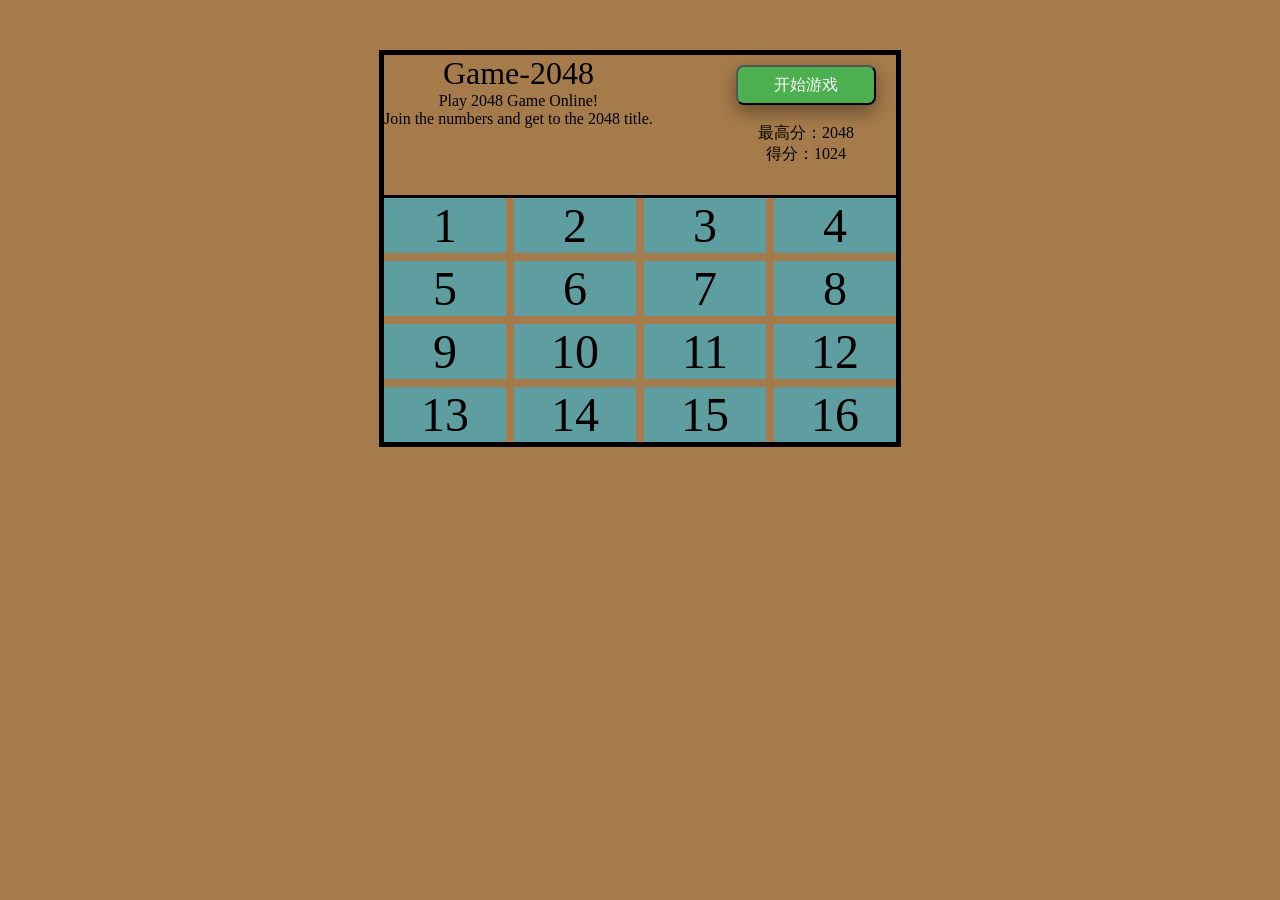
==== index.html @ d103abfa "静态界面初步实现" ====
<!DOCTYPE html>
<html lang="en">
<head>
    <meta charset="UTF-8">
    <meta http-equiv="X-UA-Compatible" content="IE=edge">
    <meta name="viewport" content="width=device-width, initial-scale=1.0">
    <title> 2048 </title>
    <link rel="shortcut.icon" href="./favicon.ico" />
    <link rel="stylesheet" href="./css/index.css">
</head>
<body>
    <div class="whole">
        <div class="header">
            <div class="header_left">
                <div class="topic">Game-2048</div>
                <div class="word">Play 2048 Game Online!</div>
                <div class="word">Join the numbers and get to the 2048 title.</div>
            </div>
            <div class="header_right">
                <button id="btn">开始游戏</button> <br><br>
                最高分：<span>2048</span> <br>
                得分：<span>1024</span>
            </div>
        </div>

        <div class="center">
            <div class="grid-cell grid-cell-0-0">1</div>
            <div class="grid-cell grid-cell-0-1">2</div>
            <div class="grid-cell grid-cell-0-2">3</div>
            <div class="grid-cell grid-cell-0-3">4</div>

            <div class="grid-cell grid-cell-1-0">5</div>
            <div class="grid-cell grid-cell-1-1">6</div>
            <div class="grid-cell grid-cell-1-2">7</div>
            <div class="grid-cell grid-cell-1-3">8</div>

            <div class="grid-cell grid-cell-2-0">9</div>
            <div class="grid-cell grid-cell-2-1">10</div>
            <div class="grid-cell grid-cell-2-2">11</div>
            <div class="grid-cell grid-cell-2-3">12</div>

            <div class="grid-cell grid-cell-3-0">13</div>
            <div class="grid-cell grid-cell-3-1">14</div>
            <div class="grid-cell grid-cell-3-2">15</div>
            <div class="grid-cell grid-cell-3-3">16</div>
        </div>
    </div> 
</body>
</html>
---- css/index.css ----
*{
    margin: 0;
    padding: 0;
}
body{
    margin-top: 50px;
    background-color: rgb(165, 123, 75);
    display: flex;
    justify-content: center;
    align-items: center;
}
.whole{
    width: 40%;
    height: 100%;
    border: 5px black solid;
    text-align: center;
}

/* 头部 */
.header{
    width: 100%;
    height: 30%;
    overflow: hidden;
}
.header_left{
    float: left;
    /* border: 3px solid skyblue; */
}
.header_right{
    margin-top: 10px;
    margin-right: 20px;
    float: right;
    /* border: 3px solid blue; */
}
.topic{
    font-size: 2em;
}

/* 主体 */
.center{
    display: grid;
    grid-template-columns: repeat(4, 1fr);
    grid-template-rows: repeat(4, 1fr);
    gap: 8px 8px;
    margin-top: 30px;
    border-top: 3px solid black;
}
.grid-cell{
    background-color: cadetblue;
    width: 100%;
    height: 100%;
    font-size: 3em;
}
#btn{
    width: 140px;
    height: 40px;
    background-color: #4CAF50; /* Green */
    color: white;
    font-size: 1em;
    font-family: '楷体';
    box-shadow: darkgray;
    border-radius: 8px;
    box-shadow: 0 8px 16px 0 rgba(0,0,0,0.2), 0 6px 20px 0 rgba(0,0,0,0.19);
}
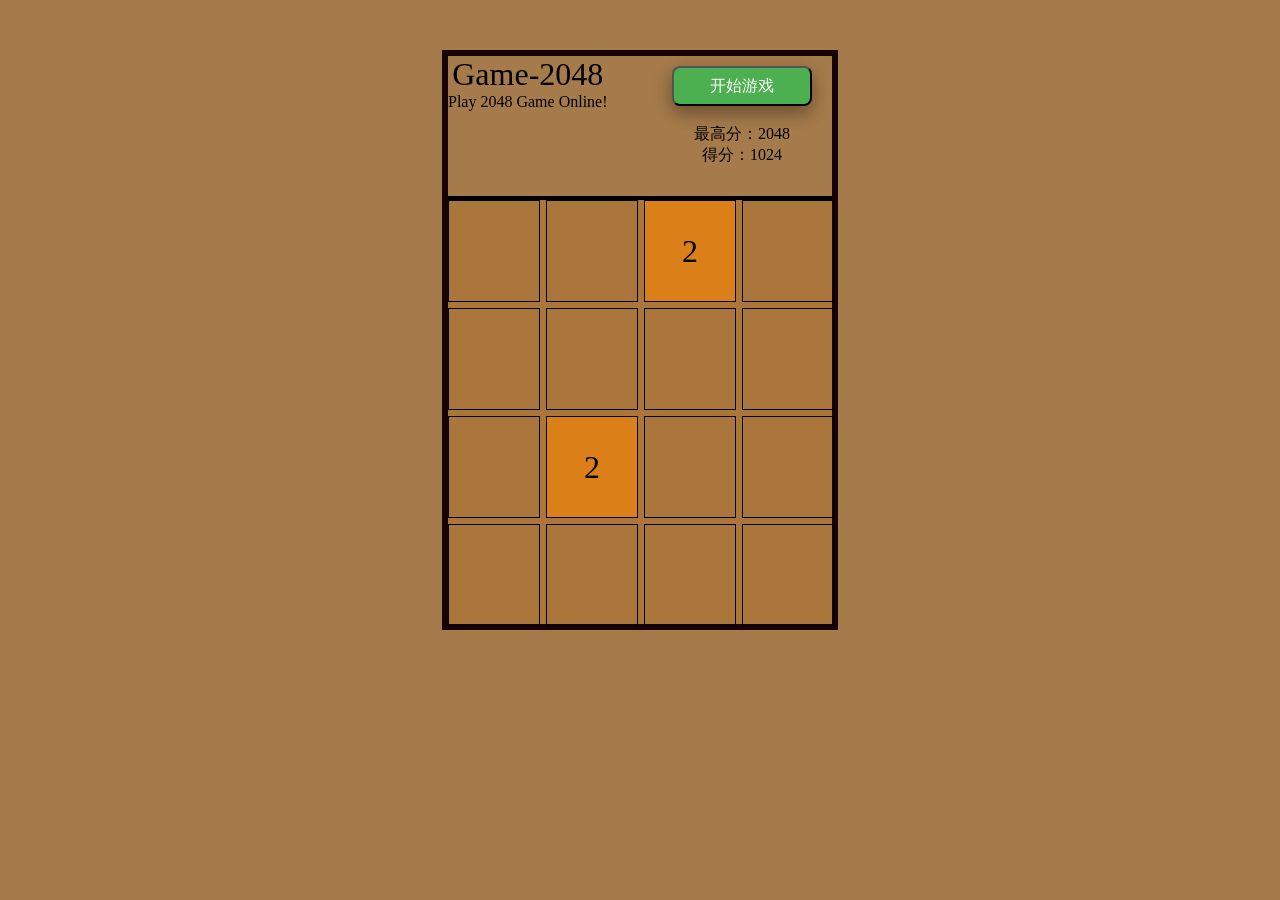
==== commit 987093dd: "初步解决样式" ====
--- a/index.html
+++ b/index.html
@@ -5,7 +5,7 @@
     <meta http-equiv="X-UA-Compatible" content="IE=edge">
     <meta name="viewport" content="width=device-width, initial-scale=1.0">
     <title> 2048 </title>
-    <link rel="shortcut.icon" href="./favicon.ico" />
+    <link rel="shortcut icon" href="./img/favicon.ico" />
     <link rel="stylesheet" href="./css/index.css">
 </head>
 <body>
@@ -14,7 +14,7 @@
             <div class="header_left">
                 <div class="topic">Game-2048</div>
                 <div class="word">Play 2048 Game Online!</div>
-                <div class="word">Join the numbers and get to the 2048 title.</div>
+                <!-- <div class="word">Join the numbers and get to the 2048 title.</div> -->
             </div>
             <div class="header_right">
                 <button id="btn">开始游戏</button> <br><br>
@@ -24,26 +24,28 @@
         </div>
 
         <div class="center">
-            <div class="grid-cell grid-cell-0-0">1</div>
-            <div class="grid-cell grid-cell-0-1">2</div>
-            <div class="grid-cell grid-cell-0-2">3</div>
-            <div class="grid-cell grid-cell-0-3">4</div>
+            <div class="grid-cell" id="grid-cell-0-0"></div>
+            <div class="grid-cell" id="grid-cell-0-1"></div>
+            <div class="grid-cell" id="grid-cell-0-2"></div>
+            <div class="grid-cell" id="grid-cell-0-3"></div>
 
-            <div class="grid-cell grid-cell-1-0">5</div>
-            <div class="grid-cell grid-cell-1-1">6</div>
-            <div class="grid-cell grid-cell-1-2">7</div>
-            <div class="grid-cell grid-cell-1-3">8</div>
+            <div class="grid-cell" id="grid-cell-1-0"></div>
+            <div class="grid-cell" id="grid-cell-1-1"></div>
+            <div class="grid-cell" id="grid-cell-1-2"></div>
+            <div class="grid-cell" id="grid-cell-1-3"></div>
 
-            <div class="grid-cell grid-cell-2-0">9</div>
-            <div class="grid-cell grid-cell-2-1">10</div>
-            <div class="grid-cell grid-cell-2-2">11</div>
-            <div class="grid-cell grid-cell-2-3">12</div>
+            <div class="grid-cell" id="grid-cell-2-0"></div>
+            <div class="grid-cell" id="grid-cell-2-1"></div>
+            <div class="grid-cell" id="grid-cell-2-2"></div>
+            <div class="grid-cell" id="grid-cell-2-3"></div>
 
-            <div class="grid-cell grid-cell-3-0">13</div>
-            <div class="grid-cell grid-cell-3-1">14</div>
-            <div class="grid-cell grid-cell-3-2">15</div>
-            <div class="grid-cell grid-cell-3-3">16</div>
+            <div class="grid-cell" id="grid-cell-3-0"></div>
+            <div class="grid-cell" id="grid-cell-3-1"></div>
+            <div class="grid-cell" id="grid-cell-3-2"></div>
+            <div class="grid-cell" id="grid-cell-3-3"></div>
         </div>
     </div> 
+
+    <script src="./js/init.js"></script>
 </body>
 </html>
--- a/css/index.css
+++ b/css/index.css
@@ -8,12 +8,12 @@
     display: flex;
     justify-content: center;
     align-items: center;
+    text-align: center;
 }
 .whole{
-    width: 40%;
+    width: 30%;
     height: 100%;
-    border: 5px black solid;
-    text-align: center;
+    border: 6px solid rgb(24, 1, 1);
 }
 
 /* 头部 */
@@ -24,32 +24,14 @@
 }
 .header_left{
     float: left;
-    /* border: 3px solid skyblue; */
+}
+.topic{
+    font-size: 2em;
 }
 .header_right{
     margin-top: 10px;
     margin-right: 20px;
     float: right;
-    /* border: 3px solid blue; */
-}
-.topic{
-    font-size: 2em;
-}
-
-/* 主体 */
-.center{
-    display: grid;
-    grid-template-columns: repeat(4, 1fr);
-    grid-template-rows: repeat(4, 1fr);
-    gap: 8px 8px;
-    margin-top: 30px;
-    border-top: 3px solid black;
-}
-.grid-cell{
-    background-color: cadetblue;
-    width: 100%;
-    height: 100%;
-    font-size: 3em;
 }
 #btn{
     width: 140px;
@@ -61,4 +43,23 @@
     box-shadow: darkgray;
     border-radius: 8px;
     box-shadow: 0 8px 16px 0 rgba(0,0,0,0.2), 0 6px 20px 0 rgba(0,0,0,0.19);
+}
+
+/* 主体 */
+.center{
+    display: grid;
+    grid-template-columns: repeat(4, 1fr);
+    grid-template-rows: repeat(4, 100px);
+    gap: 8px 8px;
+    margin-top: 30px;
+    border-top: 4px solid black;
+    background-color: rgba(175, 116, 49, 0.582);
+    /* background-color: rgba(255, 136, 0, 0.582); */
+}
+.grid-cell{
+    width: 100%;
+    height: 100%;
+    line-height: 100px; /* 实现数字垂直居中 */
+    border: 1px solid black;
+    font-size: 2em;
 }
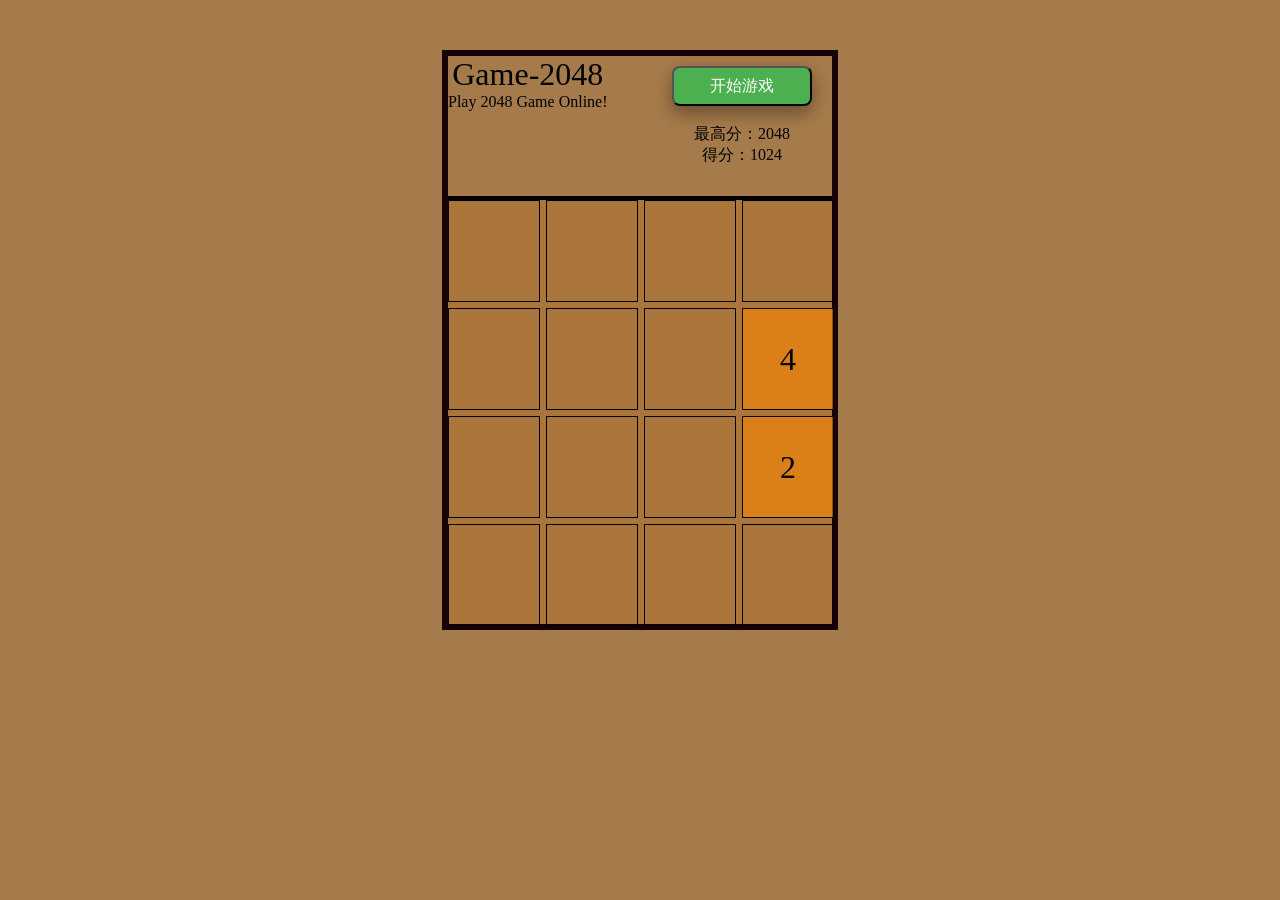
==== commit d99a9ce9: "逻辑初步实现" ====
--- a/index.html
+++ b/index.html
@@ -47,5 +47,6 @@
     </div> 
 
     <script src="./js/init.js"></script>
+    <script src="./js/move.js"></script>
 </body>
 </html>
